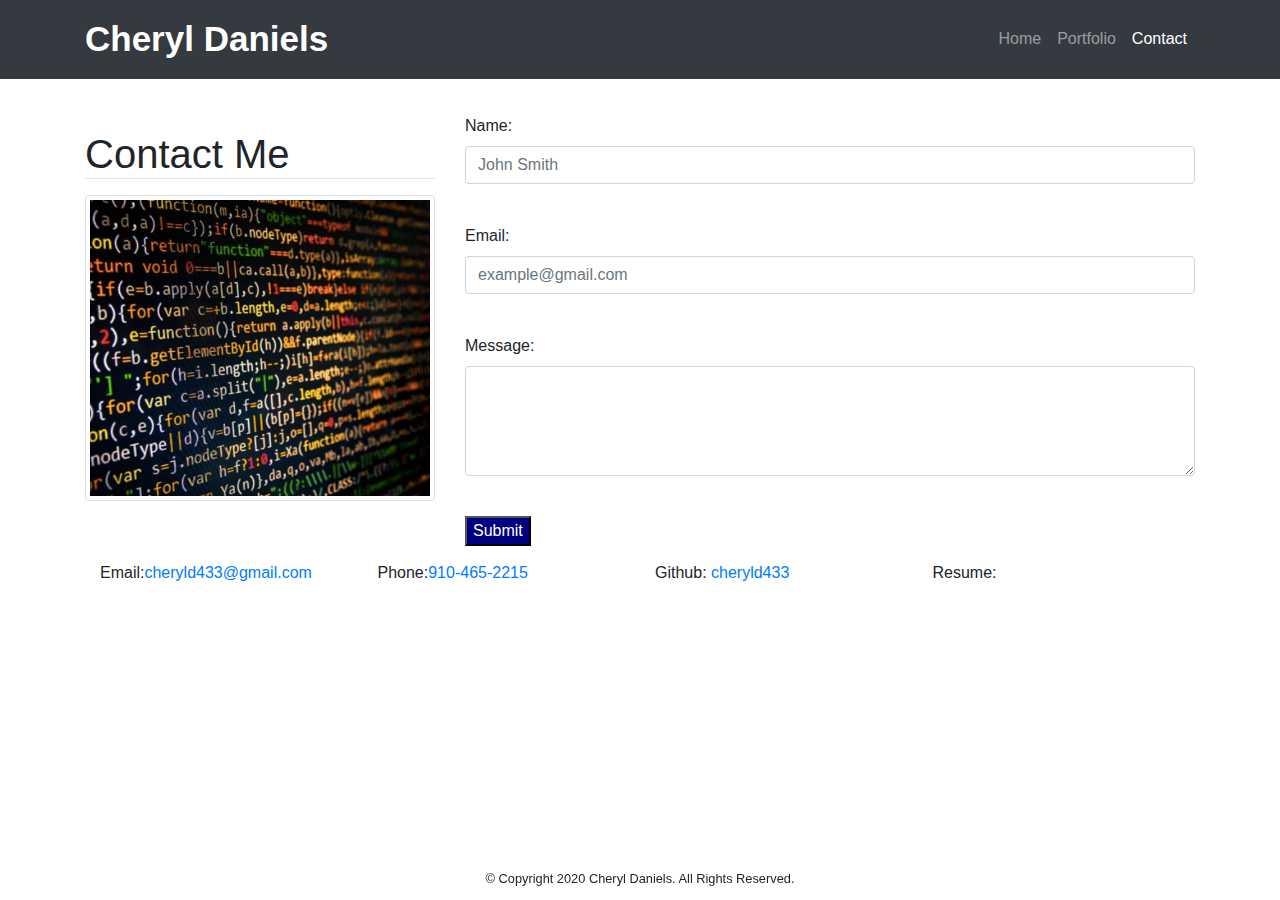
==== contact.html @ f7f1aaf8 "updated files" ====
<!doctype html>
<html lang="en">
<head>
    <meta charset="utf-8">
    <meta name="viewport" content="width=device-width, initial-scale=1, shrink-to-fit=no">
    <link rel="stylesheet" href="https://stackpath.bootstrapcdn.com/bootstrap/4.4.1/css/bootstrap.min.css" integrity="sha384-Vkoo8x4CGsO3+Hhxv8T/Q5PaXtkKtu6ug5TOeNV6gBiFeWPGFN9MuhOf23Q9Ifjh" crossorigin="anonymous">
    <link href="stylesheet.css" rel="stylesheet" type="text/css">
    <link href="https://fonts.googleapis.com/css?family=Yanone+Kaffeesatz&display=swap" rel="stylesheet">
      <title>Cheryl Daniels</title>
</head>
<body>
    <nav class="navbar navbar-expand-lg navbar-dark bg-dark">
      <div class="container">
        <a class="navbar-brand" href="index.html" id="logo">Cheryl Daniels</a>
        <button class="navbar-toggler" type="button" data-toggle="collapse" data-target="#navbarTogglerDemo01"
          aria-controls="navbarTogglerDemo01" aria-expanded="false" aria-label="Toggle navigation">
          <span class="navbar-toggler-icon"></span>
        </button>
        <div class="collapse navbar-collapse" id="navbarTogglerDemo01">
          <ul class="navbar-nav ml-auto mt-2 mt-lg-0">
            <li class="nav-item">
              <a class="nav-link" href="index.html">Home</a>
            </li>
            <li class="nav-item">
              <a class="nav-link" href="portfolio.html">Portfolio</a>
            </li>
            <li class="nav-item">
              <a class="nav-link active" href="contact.html">Contact</a>
            </li>
          </ul>
        </div>
      </div>
    </nav>

    <div class="container container-three">
      <div class="row">
        <div class="col-sm-4">
          <h1 class="my-3 border-bottom">Contact Me</h1>
          <img src="./Assets/Images/contact photo.png" class="img-thumbnail" alt="Example of developer language" width="304" height="236"> 
        </div>
        <div class="col-sm-8">
          <form>
            <div class="form-group">
                <label for="name">Name:</label>
                <input type="text" class="form-control" id="name" name="fullname" placeholder="John Smith">
            </div>
            <div class="form-group">
                <label for="email">Email:</label>
                <input type="email" class="form-control" id="email" name="email"
                    placeholder="example@gmail.com">
            </div>
            <div class="form-group">
                <label for="msg">Message:</label>
                <textarea id="msg" class="form-control" name="message" rows="4"></textarea>
            </div>
            <input type="submit" id="submit" value="Submit">
        </form>
        </div>
      </div>
  <section>
    </form>
    <div class="container container-four">
      <div class="row">
        <div class="col-sm">
         <p>Email:<a href="mailto:cheryld433@gmail.com">cheryld433@gmail.com</a></p>
        </div>
        <div class="col-sm">
          <p>Phone:<a href="tel:9104652215">910-465-2215</a></p>
        </div>
        <div class="col-sm">
          <p>Github: <a href="http://www.github.com/cheryld433">cheryld433</a></p>
        </div>
        <div class="col-sm">
         <p>Resume:</p>
        </div>
      </div>
    </div>
  </section>


  <!-- <ul>
    <li>Email:<a href="mailto:cheryld433@gmail.com">cheryld433@gmail.com</a></li>
    <li>Phone:<a href="tel:9104652215">910-465-2215</a></li>
    <li>Github: <a href="http://www.github.com/cheryld433">cheryld433</a></li>
    <li>LinkedIn: <a href="https://www.linkedin.com/in/cheryl-daniels-17171619a/">Cheryl Daniels</a>
    </li>
    <li>Resume</li>
  </ul>
                  </div>
                </div>
              </form>
            </div>
          </div>
        </div>
      </div>
           -->

  <footer class="page-footer font-small blue">
    <div class="row">
      <div class="col-sm-12">
        <div class="footer-copyright text-center py-3"><small>&copy; Copyright 2020 Cheryl Daniels. All Rights Reserved.</small>
        </p></div>
      </div>
    </div>
  </footer>
      
   <script src="https://code.jquery.com/jquery-3.4.1.slim.min.js" integrity="sha384-J6qa4849blE2+poT4WnyKhv5vZF5SrPo0iEjwBvKU7imGFAV0wwj1yYfoRSJoZ+n" crossorigin="anonymous"></script>
   <script src="https://cdn.jsdelivr.net/npm/popper.js@1.16.0/dist/umd/popper.min.js" integrity="sha384-Q6E9RHvbIyZFJoft+2mJbHaEWldlvI9IOYy5n3zV9zzTtmI3UksdQRVvoxMfooAo" crossorigin="anonymous"></script>
   <script src="https://stackpath.bootstrapcdn.com/bootstrap/4.4.1/js/bootstrap.min.js" integrity="sha384-wfSDF2E50Y2D1uUdj0O3uMBJnjuUD4Ih7YwaYd1iqfktj0Uod8GCExl3Og8ifwB6" crossorigin="anonymous"></script>

</body>
</html>
---- stylesheet.css ----
div::after {
    content: "";
    background: url(https://img4.goodfon.com/original/1440x900/c/e6/abstraktsiia-geometriia-abstract-mesh-background-geometric-l.jpg);
    opacity: 0.3;
    top: 0;
    left: 0;
    bottom: 0;
    right: 0;
    position: absolute;
    z-index: -1;   
}

header {
    margin: 3px;
}

.navbar {
    align-items: center;
}

.container-one {
    margin-top: 35px;
    background-color: white;
}

#container-two {
    margin-top: 35px;
}

.container-three {
    margin-top: 35px; 
    background-color: white;
}
.container-four {
    margin-top: 15px;
    background-color: white;
    border-radius: 3px;
}

#contactContainer {
    margin-top: 100px;
    margin-bottom: 100px;
    margin-left: 200px;
    margin-right: 100px;
}

#row {
    padding: 40px;
    padding-top: 50px;
    margin-bottom: 20px;
    margin-left: 200px;
    margin-right: 50px;
}

.card{
    margin-right: 100px;
}

.form-control {
    margin-bottom: 40px;
}

.page-footer {
    position: fixed; 
    bottom: 0;
    left: 0;
    right: 0;
    height: 50px;
}

.h1 {
    font-style: italic;
}

.h2, .p {
    text-decoration-color: ccc;
}

#logo {
    font-size: 35px;
    font-weight: bold;
}
img {
    width: 100%;
    height: auto;
  }

#contactList {
    text-size-adjust: 50%;
}

#aboutMe {
    margin-top: 70px;
}

#submit {
    background-color:navy;
    color: white;
}
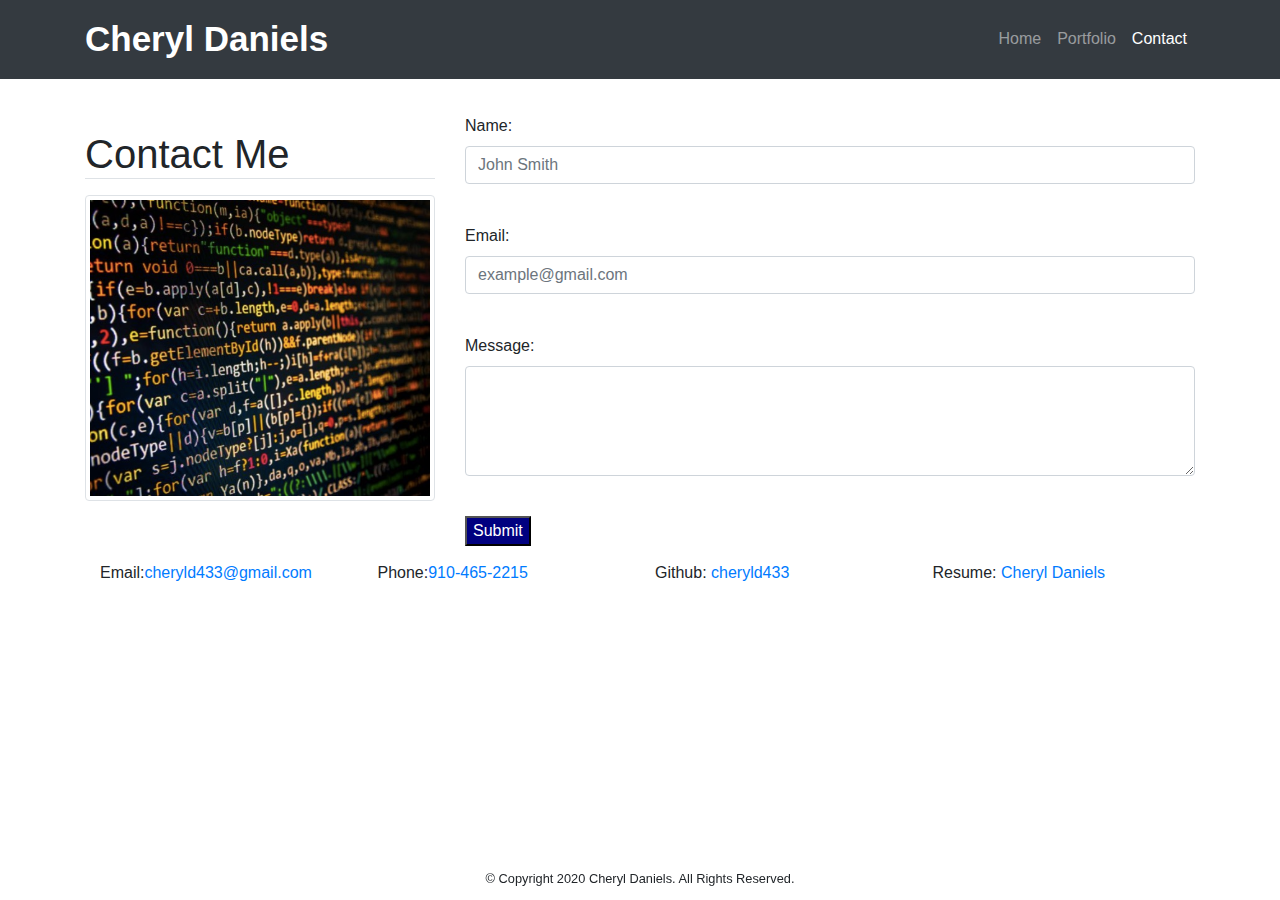
==== commit 9d86ea24: "added/modified files" ====
--- a/contact.html
+++ b/contact.html
@@ -31,7 +31,7 @@
         </div>
       </div>
     </nav>
-
+  <section>
     <div class="container container-three">
       <div class="row">
         <div class="col-sm-4">
@@ -71,29 +71,11 @@
           <p>Github: <a href="http://www.github.com/cheryld433">cheryld433</a></p>
         </div>
         <div class="col-sm">
-         <p>Resume:</p>
+         <p>Resume: <a href="./cheryldaniels-resume.pdf">Cheryl Daniels</a></p>
         </div>
       </div>
     </div>
   </section>
-
-
-  <!-- <ul>
-    <li>Email:<a href="mailto:cheryld433@gmail.com">cheryld433@gmail.com</a></li>
-    <li>Phone:<a href="tel:9104652215">910-465-2215</a></li>
-    <li>Github: <a href="http://www.github.com/cheryld433">cheryld433</a></li>
-    <li>LinkedIn: <a href="https://www.linkedin.com/in/cheryl-daniels-17171619a/">Cheryl Daniels</a>
-    </li>
-    <li>Resume</li>
-  </ul>
-                  </div>
-                </div>
-              </form>
-            </div>
-          </div>
-        </div>
-      </div>
-           -->
 
   <footer class="page-footer font-small blue">
     <div class="row">
